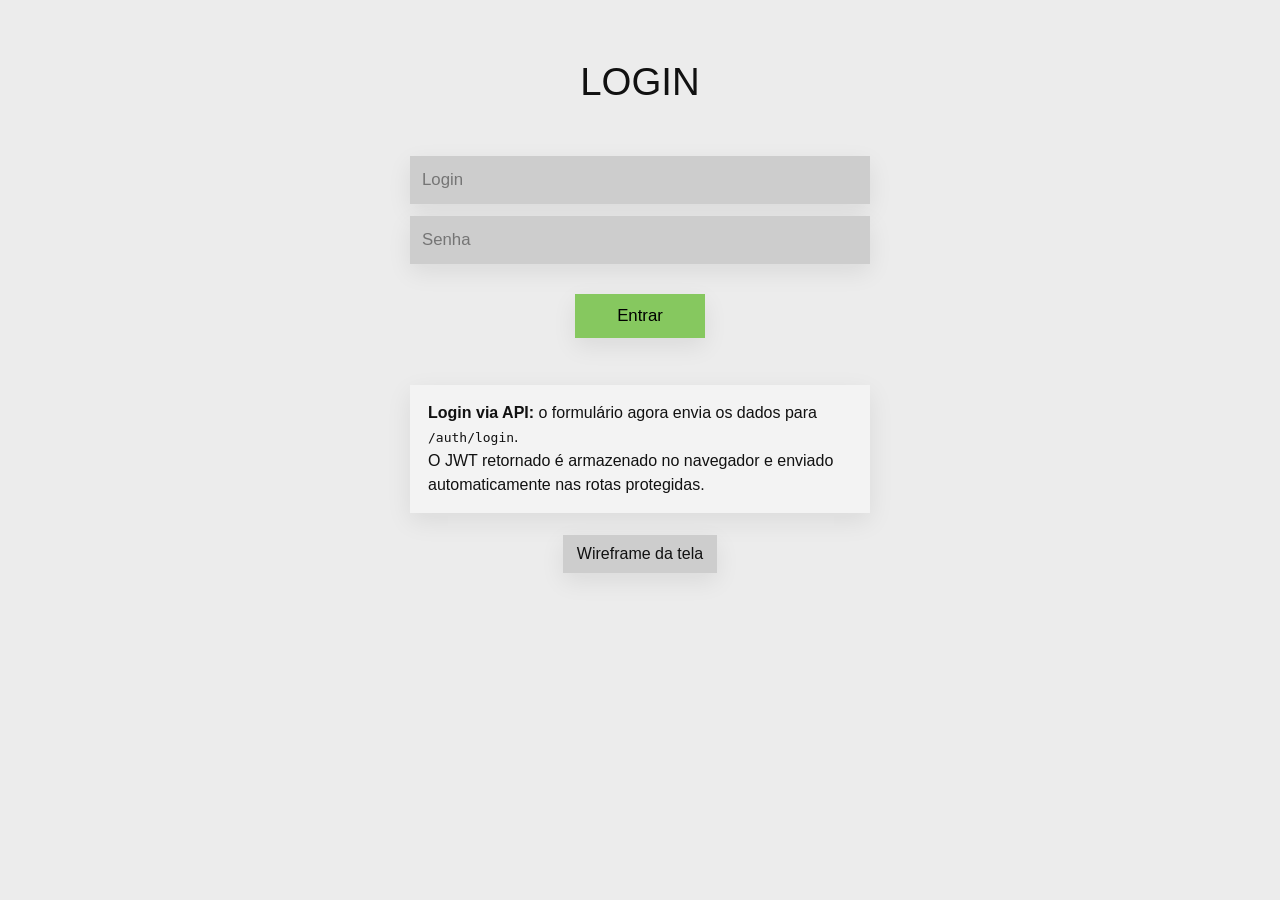
==== src/main/resources/static/administrador.html @ 1806c9e0 "add project files" ====
<!DOCTYPE html>
<html lang="pt-BR">
<head>
  <title>Administrador - Sistema de Biblioteca</title>
  <meta charset="UTF-8">
  <meta name="viewport" content="width=device-width, initial-scale=1.0">
  <link rel="stylesheet" href="css/base.css">
  <link rel="stylesheet" href="css/components.css">
  <script src="js/data.js" defer></script>
  <script src="js/navigation.js" defer></script>
  <script src="js/pages.js" defer></script>
</head>
<body data-page="administrador">
  <main class="app">
    <div class="toolbar toolbar-end">
      <button class="logout-link" type="button" data-logout>Sair</button>
    </div>
    <h1 class="page-title">Administrador</h1>

    <section class="menu">
      <button class="menu-button" type="button" data-go="cad-leitor.html">Cadastrar Leitor</button>
      <button class="menu-button" type="button" data-go="cad-bibliotecario.html">Cadastrar Bibliotecário</button>
      <button class="menu-button" type="button" data-go="cad-livro.html">Cadastrar Livro</button>
      <button class="menu-button" type="button" data-go="cad-fornecedor.html">Cadastrar Fornecedor</button>
      <button class="menu-button" type="button" data-go="atu-livro.html">Atualizar Livro</button>
      <button class="menu-button" type="button" data-go="atu-fornecedor.html">Atualizar Fornecedor</button>
      <button class="menu-button" type="button" data-go="consultar-emprestimos.html">Consultar Empréstimos</button>
      <button class="menu-button" type="button" data-go="consultar-devolucoes.html">Consultar Devoluções</button>
    </section>

    <div class="prototype-links">
      <a href="wireframes/Tela Administrador.png" target="_blank" rel="noopener">Wireframe da tela</a>
    </div>
  </main>
</body>
</html>
---- src/main/resources/static/css/base.css ----
:root{
  --bg:#ececec; --panel:#d3d3d3; --field:#cdcdcd; --text:#111;
  --green:#86c85f; --red:#ff6666; --btn:#cdcdcd; --shadow:0 8px 24px rgba(0,0,0,.08);
}
*{box-sizing:border-box;margin:0;padding:0}
body{font-family:Arial,Helvetica,sans-serif;background:var(--bg);color:var(--text);padding:28px 16px 48px}
.app{max-width:1100px;margin:0 auto}
.page-title{font-size:clamp(2rem,3vw,3rem);text-align:center;font-weight:300;text-transform:uppercase;margin:32px 0 52px}
.hidden,.sr-only{position:absolute;left:-9999px}
a{text-decoration:none;color:inherit}
.toolbar{display:flex;justify-content:flex-end;margin-bottom:12px}
.logout-link{background:var(--btn);padding:10px 16px;border:0;box-shadow:var(--shadow);cursor:pointer}
.status{min-height:1.2rem;margin-top:12px;text-align:center;color:#666}
.status.error{color:#b63333}.status.success{color:#2b7d31}
.page-note,.footer-note{text-align:center;color:#666;margin-top:12px}
---- src/main/resources/static/css/components.css ----
.menu{width:min(360px,100%);margin:0 auto;display:grid;gap:18px}
.menu-button,.btn,.field{box-shadow:var(--shadow);border:0;font-size:1.05rem}
.menu-button{background:var(--btn);padding:15px 16px;cursor:pointer}
.btn{min-width:130px;padding:12px 18px;cursor:pointer}
.btn-green{background:var(--green)} .btn-red{background:var(--red)} .btn-gray{background:var(--btn)}
.btn:disabled{opacity:.6;cursor:not-allowed}
.button-row{display:flex;justify-content:space-between;gap:16px;flex-wrap:wrap;margin-top:18px}
.form-shell{width:min(460px,100%);margin:0 auto}
.form-stack{display:grid;gap:12px}
.field{width:100%;background:var(--field);padding:14px 12px}
.panel-grid{display:grid;grid-template-columns:1.05fr .95fr;gap:40px;align-items:start}
.table-wrapper{background:var(--panel);box-shadow:var(--shadow);overflow:auto;min-height:380px}
.data-table{width:100%;border-collapse:collapse;background:var(--panel)}
.data-table th,.data-table td{padding:14px 12px;text-align:left;font-weight:400;border-bottom:1px solid rgba(0,0,0,.05)}
.data-table tr.is-selected{outline:2px solid #6f9bd8;background:rgba(255,255,255,.28)}
.data-table tr.is-empty td{padding:28px 12px;color:#666}
.search-box{max-width:260px;min-width:220px}
.toolbar-split{display:flex;justify-content:space-between;align-items:center;gap:16px;margin-bottom:16px}
.summary-pill{background:var(--panel);padding:10px 14px;box-shadow:var(--shadow)}
.prototype-links{display:flex;flex-wrap:wrap;gap:10px;justify-content:center;margin-top:22px}
.prototype-links a{background:var(--btn);padding:10px 14px;box-shadow:var(--shadow)}
.hint-box{background:rgba(255,255,255,.35);padding:16px 18px;box-shadow:var(--shadow);line-height:1.5;margin-top:16px}
@media(max-width:900px){.panel-grid{grid-template-columns:1fr;gap:24px}}
@media(max-width:560px){.button-row,.toolbar-split{flex-direction:column;align-items:stretch}.btn,.menu-button{width:100%}.search-box{max-width:100%;min-width:0}}
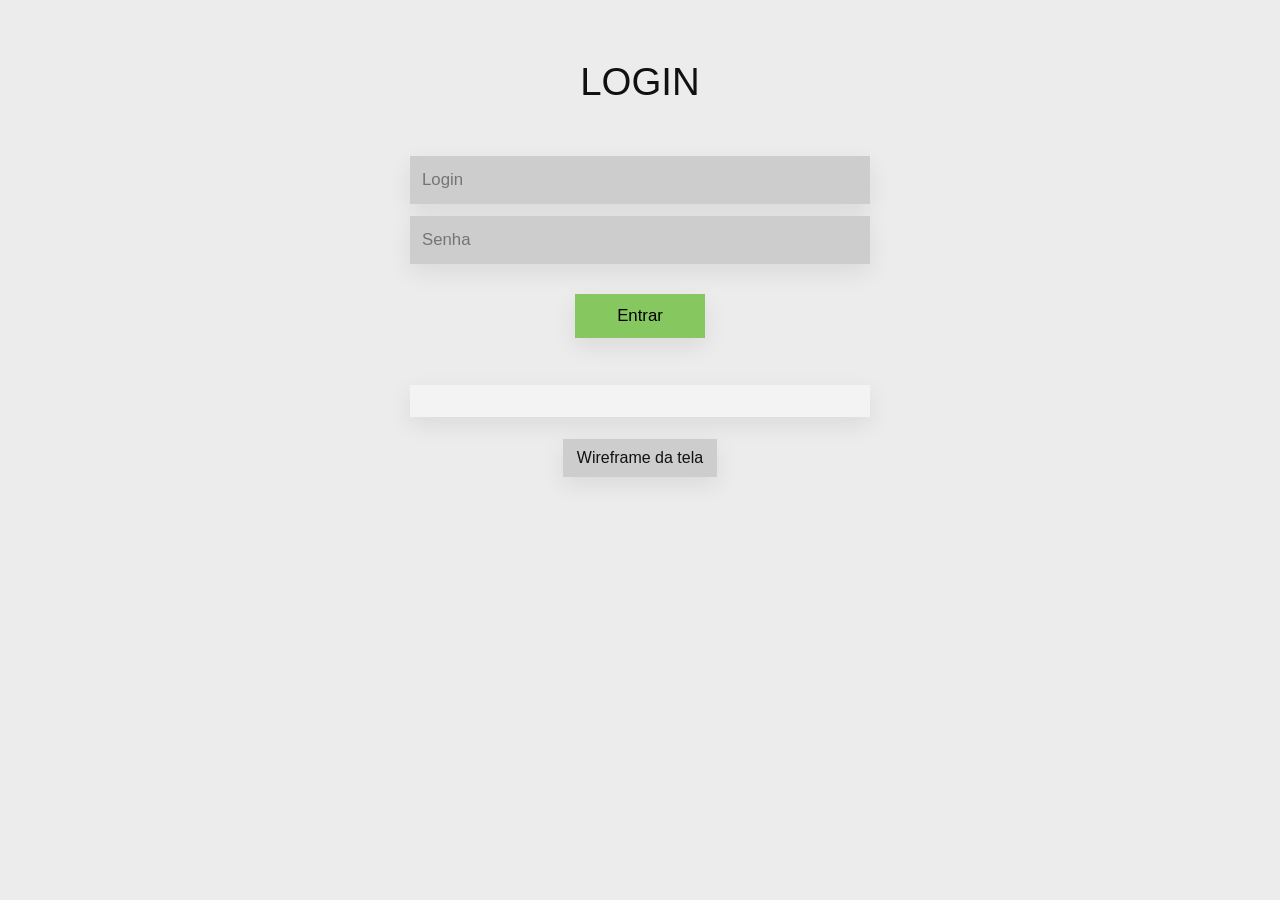
==== commit 4ab549c4: "fix: remove older data.js from html files and fix the js" ====
--- a/src/main/resources/static/administrador.html
+++ b/src/main/resources/static/administrador.html
@@ -6,7 +6,6 @@
   <meta name="viewport" content="width=device-width, initial-scale=1.0">
   <link rel="stylesheet" href="css/base.css">
   <link rel="stylesheet" href="css/components.css">
-  <script src="js/data.js" defer></script>
   <script src="js/navigation.js" defer></script>
   <script src="js/pages.js" defer></script>
 </head>
